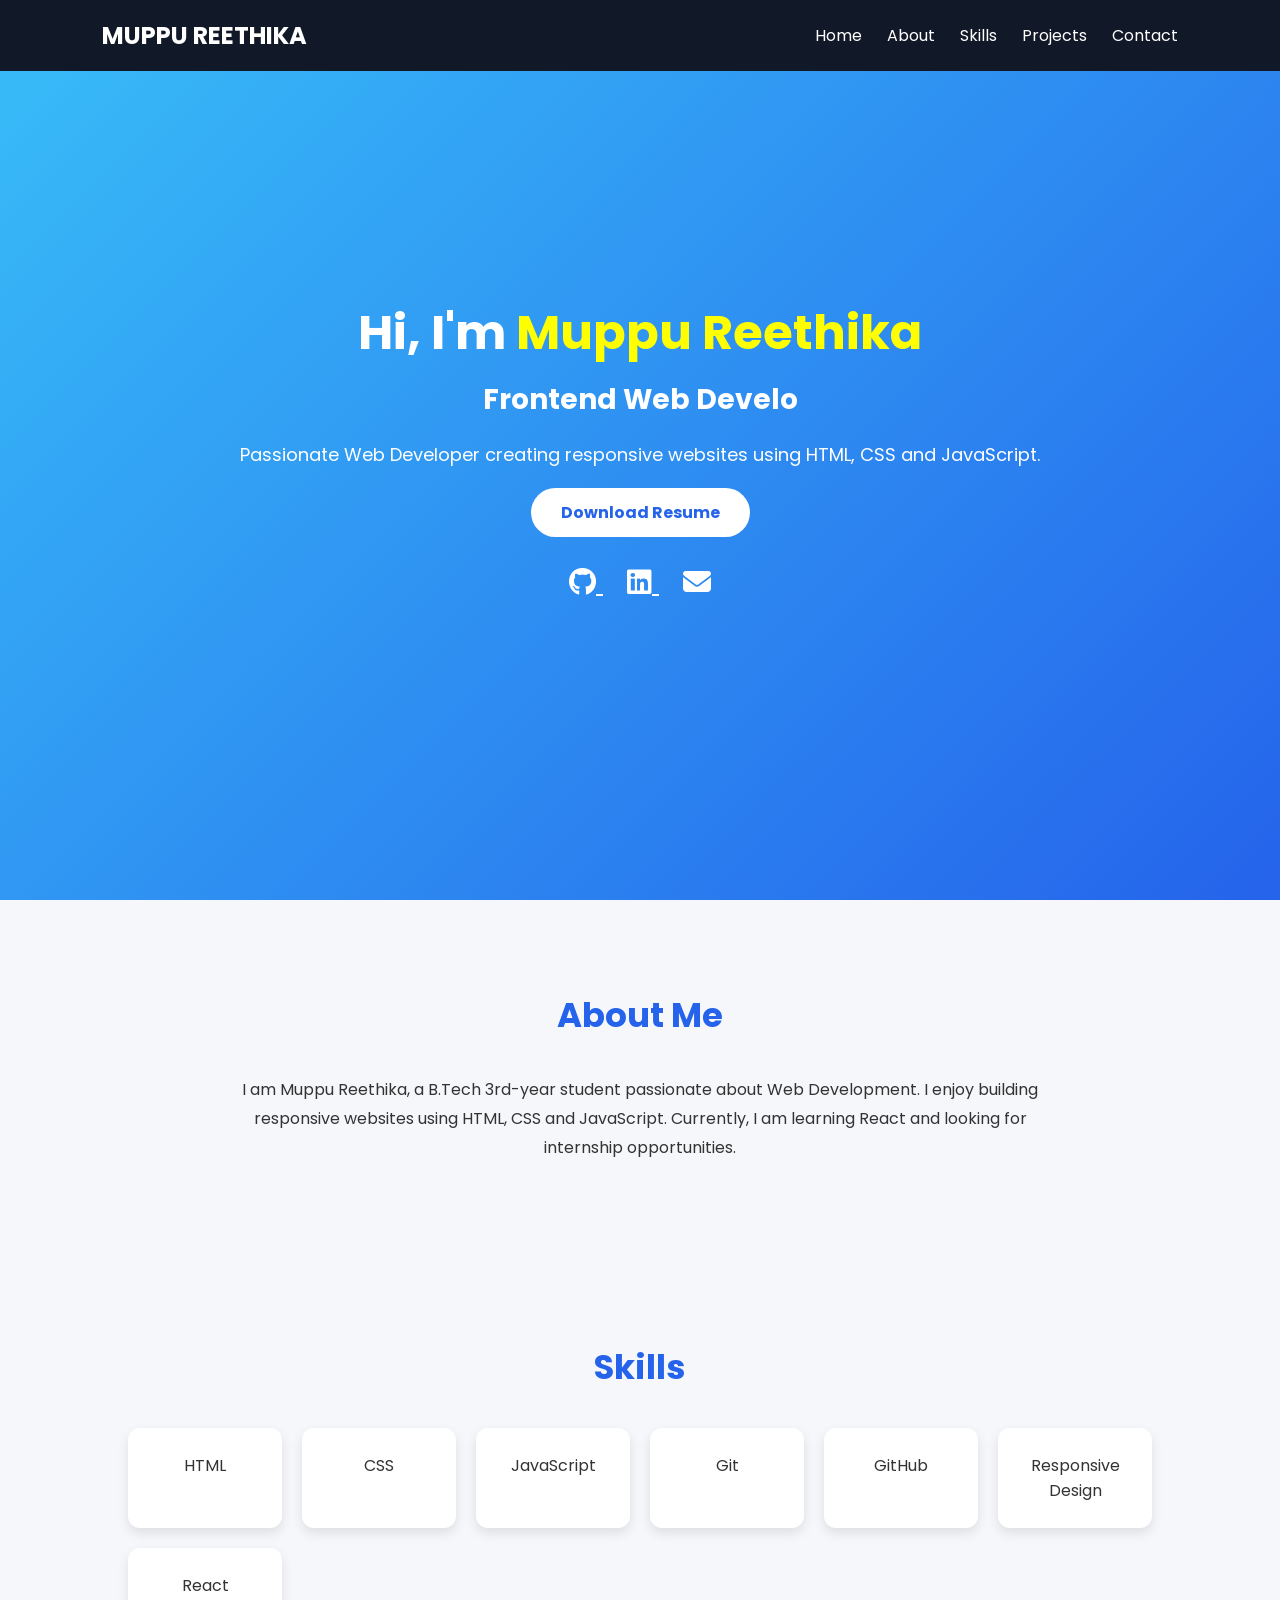
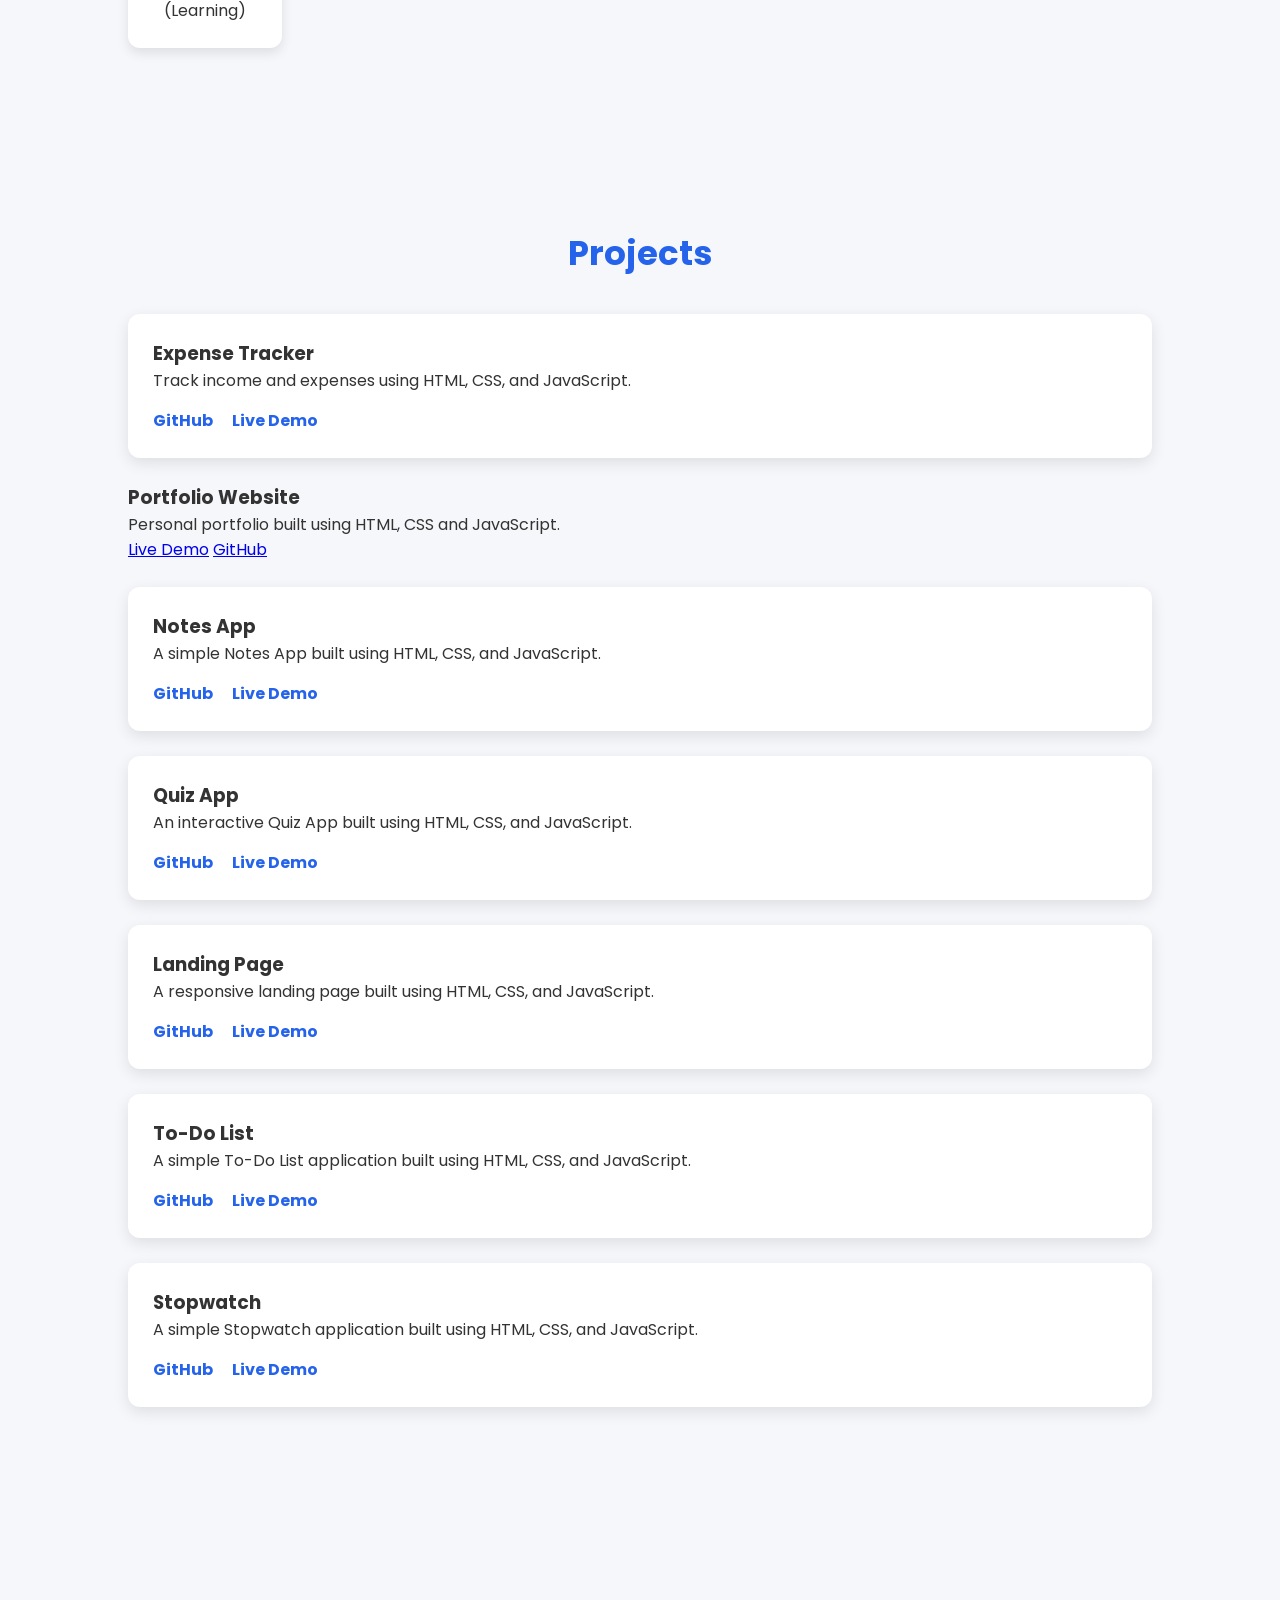
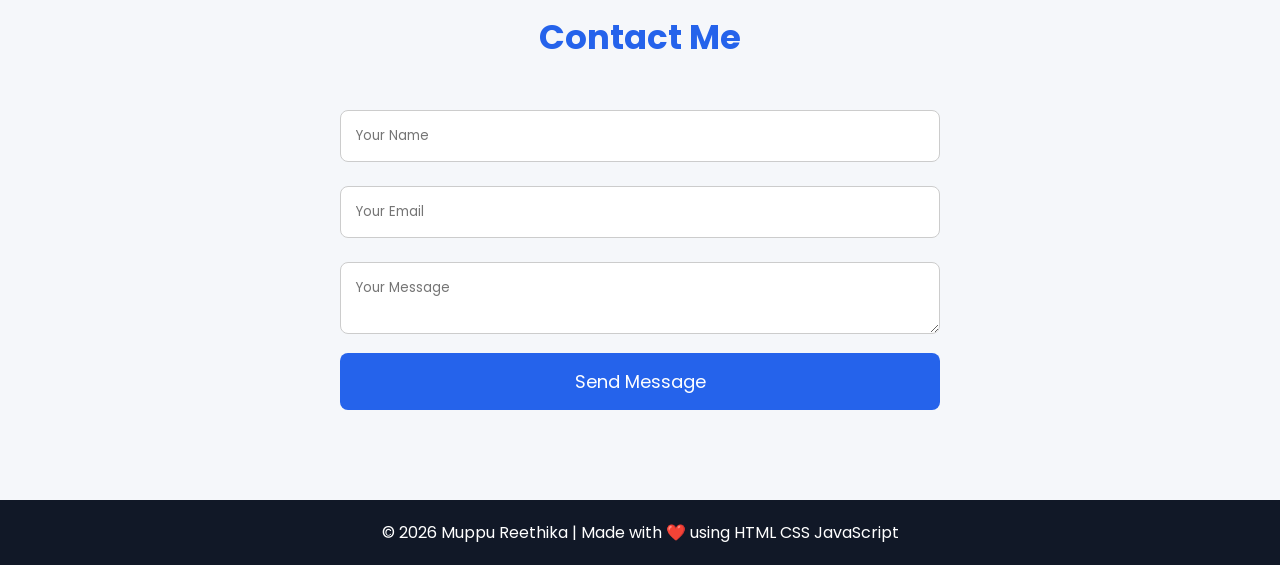
==== Downloads/Portfolio website/index.html @ 653ad844 "Updated portfolio" ====
<!DOCTYPE html>
<html lang="en">
<head>
    <meta charset="UTF-8">
    <meta name="viewport" content="width=device-width, initial-scale=1.0">
    <title>Muppu Reethika | Portfolio</title>

    <!-- Font Awesome Icons -->
    <link rel="stylesheet" href="https://cdnjs.cloudflare.com/ajax/libs/font-awesome/6.5.2/css/all.min.css">

    <!-- CSS File -->
    <link rel="stylesheet" href="style.css">
</head>
<body>

<!-- Navbar -->
<header>
    <nav>
        <h2>MUPPU REETHIKA</h2>

        <ul>
            <li><a href="#home">Home</a></li>
            <li><a href="#about">About</a></li>
            <li><a href="#skills">Skills</a></li>
            <li><a href="#projects">Projects</a></li>
            <li><a href="#contact">Contact</a></li>
        </ul>
    </nav>
</header>

<!-- Hero Section -->
<section id="home" class="hero">

    <div class="hero-content">

        <h1>Hi, I'm <span>Muppu Reethika</span></h1>

        <h3>Frontend Web Developer</h3>

        <p>
            Passionate Web Developer creating responsive websites using
            HTML, CSS and JavaScript.
        </p>

        <a href="resume.pdf" class="btn" download>Download Resume</a>

        <div class="social-icons">

            <a href="https://github.com/YourGitHubUsername">
                <i class="fab fa-github"></i>
            </a>

            <a href="https://linkedin.com/in/YourLinkedInUsername">
                <i class="fab fa-linkedin"></i>
            </a>

            <a href="mailto:reethikasrilatha@gmail.com">
                <i class="fas fa-envelope"></i>
            </a>

        </div>

    </div>

</section>

<!-- About -->
<section id="about">

    <h2>About Me</h2>

    <p>
        I am Muppu Reethika, a B.Tech 3rd-year student passionate about
        Web Development. I enjoy building responsive websites using
        HTML, CSS and JavaScript. Currently, I am learning React and
        looking for internship opportunities.
    </p>

</section>

<!-- Skills -->
<section id="skills">

    <h2>Skills</h2>

    <div class="skills">

        <div>HTML</div>
        <div>CSS</div>
        <div>JavaScript</div>
        <div>Git</div>
        <div>GitHub</div>
        <div>Responsive Design</div>
        <div>React (Learning)</div>

    </div>

</section>

<!-- Projects -->
<section id="projects">

<h2>Projects</h2>

<div class="project">
    <h3>Expense Tracker</h3>
    <p>Track income and expenses using HTML, CSS, and JavaScript.</p>

    <a href="https://github.com/reethikasrilatha-lab/expense-Tracker" target="_blank">GitHub</a>

    <a href=https://reethikasrilatha-lab.github.io/Expense-Tracker/ target="_blank">Live Demo</a>
</div>
<h3>Portfolio Website</h3>

<p>Personal portfolio built using HTML, CSS and JavaScript.</p>

<a href="#">Live Demo</a>

<a href="#">GitHub</a>

</div>

<div class="project">

    <h3>Notes App</h3>
    <p>A simple Notes App built using HTML, CSS, and JavaScript.</p>

    <a href="https://github.com/reethikasrilatha-lab/notes-App" target="_blank">GitHub</a>

    <a href="https://reethikasrilatha-lab.github.io/Notes-App/" target="_blank">Live Demo</a>
</div>


</div>

<div class="project">

    <h3>Quiz App</h3>
    <p>An interactive Quiz App built using HTML, CSS, and JavaScript.</p>

    <a href="https://github.com/reethikasrilatha-lab/Quiz-App" target="_blank">GitHub</a>

    <a href="https://reethikasrilatha-lab.github.io/Quiz-App/" target="_blank">Live Demo</a>
</div>

<div class="project">

    <h3>Landing Page</h3>
    <p>A responsive landing page built using HTML, CSS, and JavaScript.</p>

    <a href="https://github.com/reethikasrilatha-lab/Landing-Page" target="_blank">GitHub</a>

    <a href="https://reethikasrilatha-lab.github.io/Landing-Page/" target="_blank">Live Demo</a>
</div>

<div class="project">

    <h3>To-Do List</h3>
    <p>A simple To-Do List application built using HTML, CSS, and JavaScript.</p>

    <a href="https://github.com/reethikasrilatha-lab/To-Do-List" target="_blank">GitHub</a>

    <a href="https://reethikasrilatha-lab.github.io/To-Do-List/" target="_blank">Live Demo</a>
</div>

<div class="project">

    <h3>Stopwatch</h3>
    <p>A simple Stopwatch application built using HTML, CSS, and JavaScript.</p>

    <a href="https://github.com/reethikasrilatha-lab/stop-Watch" target="_blank">GitHub</a>

    <a href="https://reethikasrilatha-lab.github.io/stop-Watch/" target="_blank">Live Demo</a>
</div>


</section>

<!-- Contact -->
<section id="contact">

<h2>Contact Me</h2>

<form>

<input type="text" placeholder="Your Name" required>

<input type="email" placeholder="Your Email" required>

<textarea placeholder="Your Message"></textarea>

<button type="submit">Send Message</button>

</form>

</section>

<!-- Footer -->
<footer>

<p>© 2026 Muppu Reethika | Made with ❤️ using HTML CSS JavaScript</p>

</footer>

<!-- JavaScript -->
<script src="script.js"></script>

</body>
</html>
---- Downloads/Portfolio website/style.css ----
/* Google Font */
@import url('https://fonts.googleapis.com/css2?family=Poppins:wght@300;400;500;600;700&display=swap');

/* Reset */
*{
    margin:0;
    padding:0;
    box-sizing:border-box;
    font-family:'Poppins',sans-serif;
}

html{
    scroll-behavior:smooth;
}

body{
    background:#f5f7fa;
    color:#333;
}

/* Navbar */

header{
    position:fixed;
    width:100%;
    top:0;
    background:#111827;
    padding:18px 8%;
    z-index:1000;
}

nav{
    display:flex;
    justify-content:space-between;
    align-items:center;
}

nav h2{
    color:white;
}

nav ul{
    display:flex;
    list-style:none;
}

nav ul li{
    margin-left:25px;
}

nav ul li a{
    color:white;
    text-decoration:none;
    transition:.3s;
}

nav ul li a:hover{
    color:#38bdf8;
}

/* Hero */

.hero{
    height:100vh;
    display:flex;
    justify-content:center;
    align-items:center;
    text-align:center;
    background:linear-gradient(135deg,#38bdf8,#2563eb);
    color:white;
}

.hero h1{
    font-size:48px;
}

.hero span{
    color:yellow;
}

.hero h3{
    margin-top:10px;
    font-size:28px;
}

.hero p{
    margin:20px 0;
    font-size:18px;
}

/* Button */

.btn{
    display:inline-block;
    padding:12px 30px;
    background:white;
    color:#2563eb;
    border-radius:30px;
    text-decoration:none;
    font-weight:bold;
    transition:.3s;
}

.btn:hover{
    transform:scale(1.08);
    background:#111827;
    color:white;
}

/* Social Icons */

.social-icons{
    margin-top:25px;
}

.social-icons a{
    color:white;
    font-size:28px;
    margin:0 12px;
    transition:.3s;
}

.social-icons a:hover{
    color:yellow;
    transform:translateY(-5px);
}

/* Sections */

section{
    padding:90px 10%;
}

section h2{
    text-align:center;
    margin-bottom:35px;
    color:#2563eb;
    font-size:34px;
}

/* About */

#about p{
    max-width:800px;
    margin:auto;
    text-align:center;
    line-height:1.8;
}

/* Skills */

.skills{
    display:grid;
    grid-template-columns:repeat(auto-fit,minmax(150px,1fr));
    gap:20px;
}

.skills div{
    background:white;
    padding:25px;
    border-radius:12px;
    text-align:center;
    box-shadow:0 5px 12px rgba(0,0,0,.1);
    transition:.3s;
}

.skills div:hover{
    transform:translateY(-8px);
}

/* Projects */

.project{
    background:white;
    margin:25px 0;
    padding:25px;
    border-radius:12px;
    box-shadow:0 5px 15px rgba(0,0,0,.1);
    transition:.3s;
}

.project:hover{
    transform:translateY(-10px);
}

.project a{
    display:inline-block;
    margin-top:15px;
    margin-right:15px;
    text-decoration:none;
    color:#2563eb;
    font-weight:bold;
}

/* Contact */

form{
    max-width:600px;
    margin:auto;
}

input,
textarea{
    width:100%;
    padding:15px;
    margin:12px 0;
    border:1px solid #ccc;
    border-radius:8px;
}

button{
    width:100%;
    padding:15px;
    border:none;
    background:#2563eb;
    color:white;
    font-size:18px;
    border-radius:8px;
    cursor:pointer;
    transition:.3s;
}

button:hover{
    background:#1d4ed8;
}

/* Footer */

footer{
    background:#111827;
    color:white;
    text-align:center;
    padding:20px;
}

/* Responsive */

@media(max-width:768px){

nav{
    flex-direction:column;
}

nav ul{
    margin-top:15px;
    flex-wrap:wrap;
    justify-content:center;
}

.hero h1{
    font-size:34px;
}

.hero h3{
    font-size:22px;
}

}
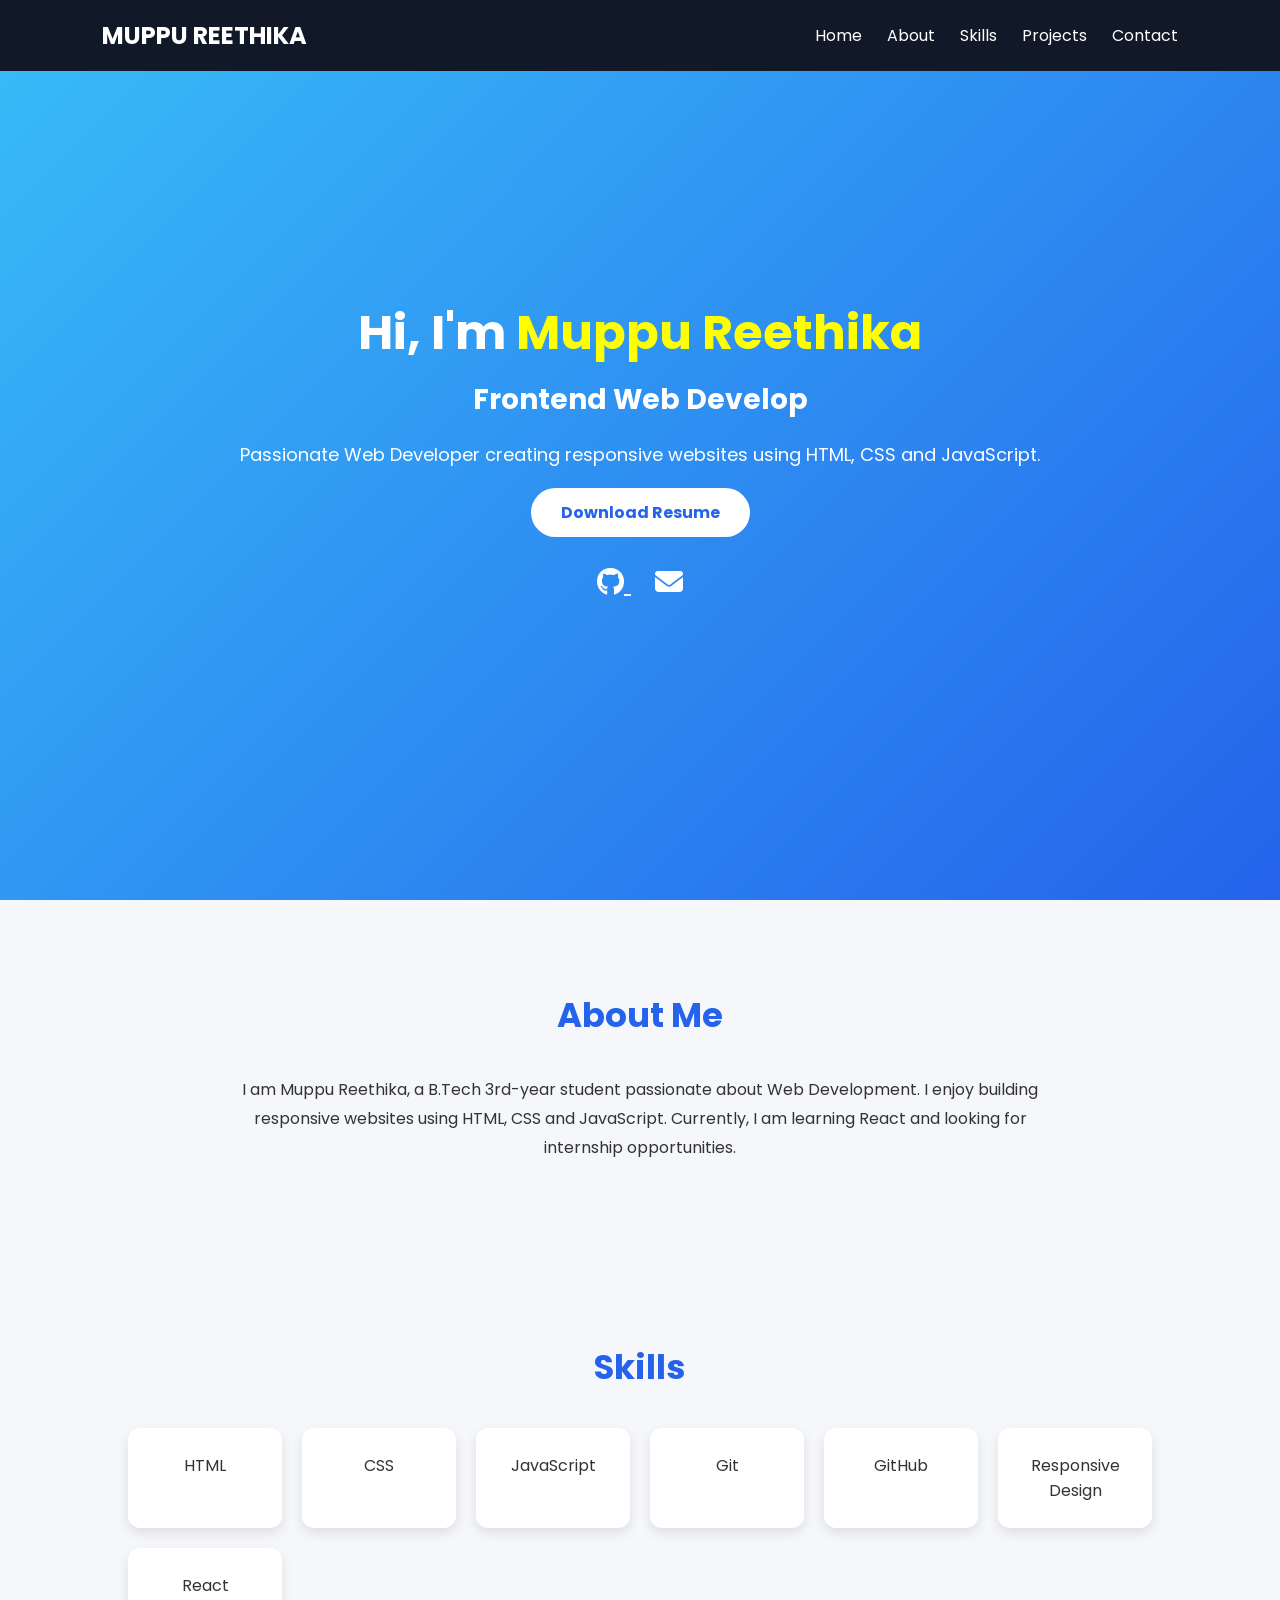
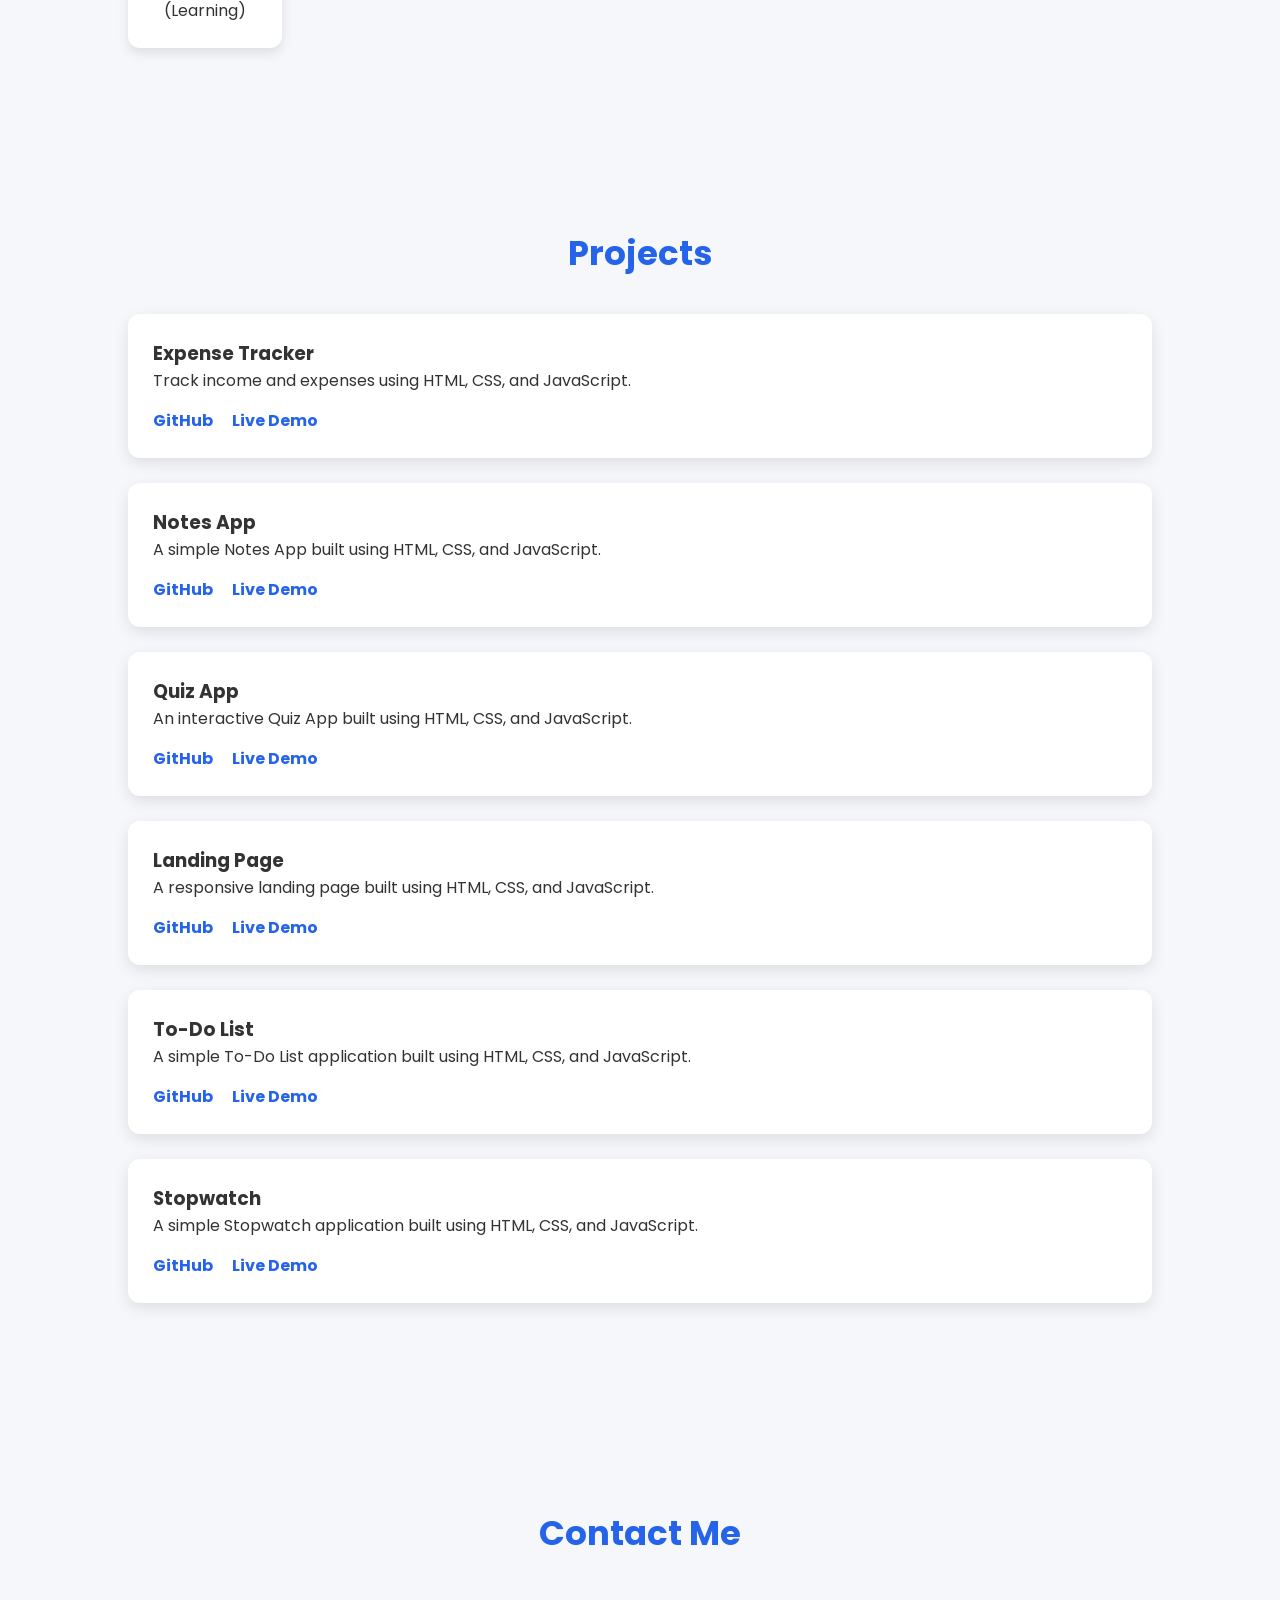
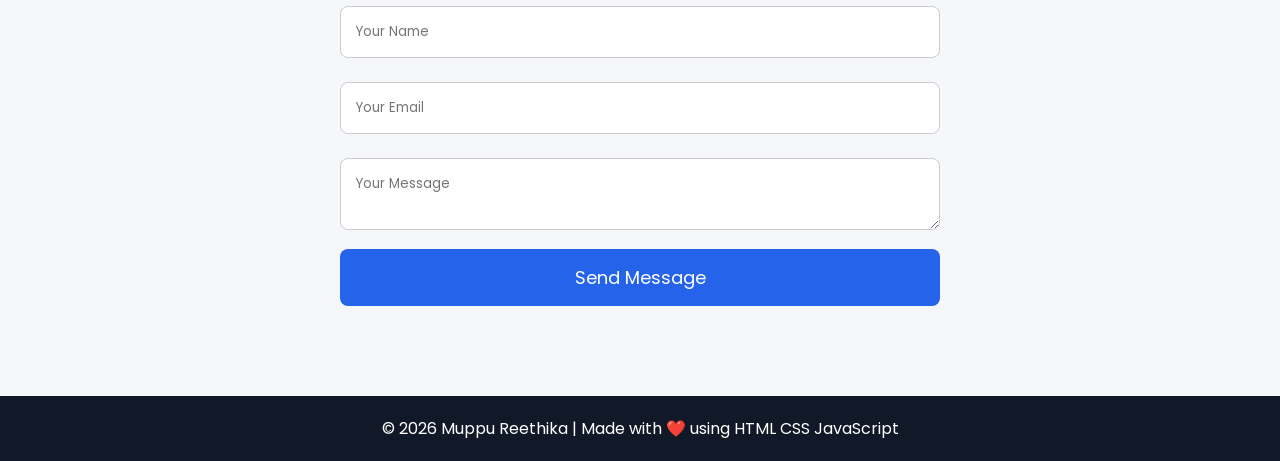
==== commit 3dea59b9: "Add working contact form" ====
--- a/Downloads/Portfolio website/index.html
+++ b/Downloads/Portfolio website/index.html
@@ -43,7 +43,7 @@
             HTML, CSS and JavaScript.
         </p>
 
-        <a href="resume.pdf" class="btn" download>Download Resume</a>
+        <a href="Resume.pdf" class="btn" download>Download Resume</a>
 
         <div class="social-icons">
 
@@ -51,8 +51,6 @@
                 <i class="fab fa-github"></i>
             </a>
 
-            <a href="https://linkedin.com/in/YourLinkedInUsername">
-                <i class="fab fa-linkedin"></i>
             </a>
 
             <a href="mailto:reethikasrilatha@gmail.com">
@@ -111,13 +109,6 @@
 
     <a href=https://reethikasrilatha-lab.github.io/Expense-Tracker/ target="_blank">Live Demo</a>
 </div>
-<h3>Portfolio Website</h3>
-
-<p>Personal portfolio built using HTML, CSS and JavaScript.</p>
-
-<a href="#">Live Demo</a>
-
-<a href="#">GitHub</a>
 
 </div>
 
@@ -182,15 +173,12 @@
 
 <h2>Contact Me</h2>
 
-<form>
-
-<input type="text" placeholder="Your Name" required>
-
-<input type="email" placeholder="Your Email" required>
-
-<textarea placeholder="Your Message"></textarea>
-
-<button type="submit">Send Message</button>
+<form id="contactForm">
+  <input type="text" name="name" placeholder="Your Name" required>
+  <input type="email" name="email" placeholder="Your Email" required>
+  <textarea name="message" placeholder="Your Message" required></textarea>
+  <button type="submit">Send Message</button>
+  <p id="formStatus"></p>
 
 </form>
 
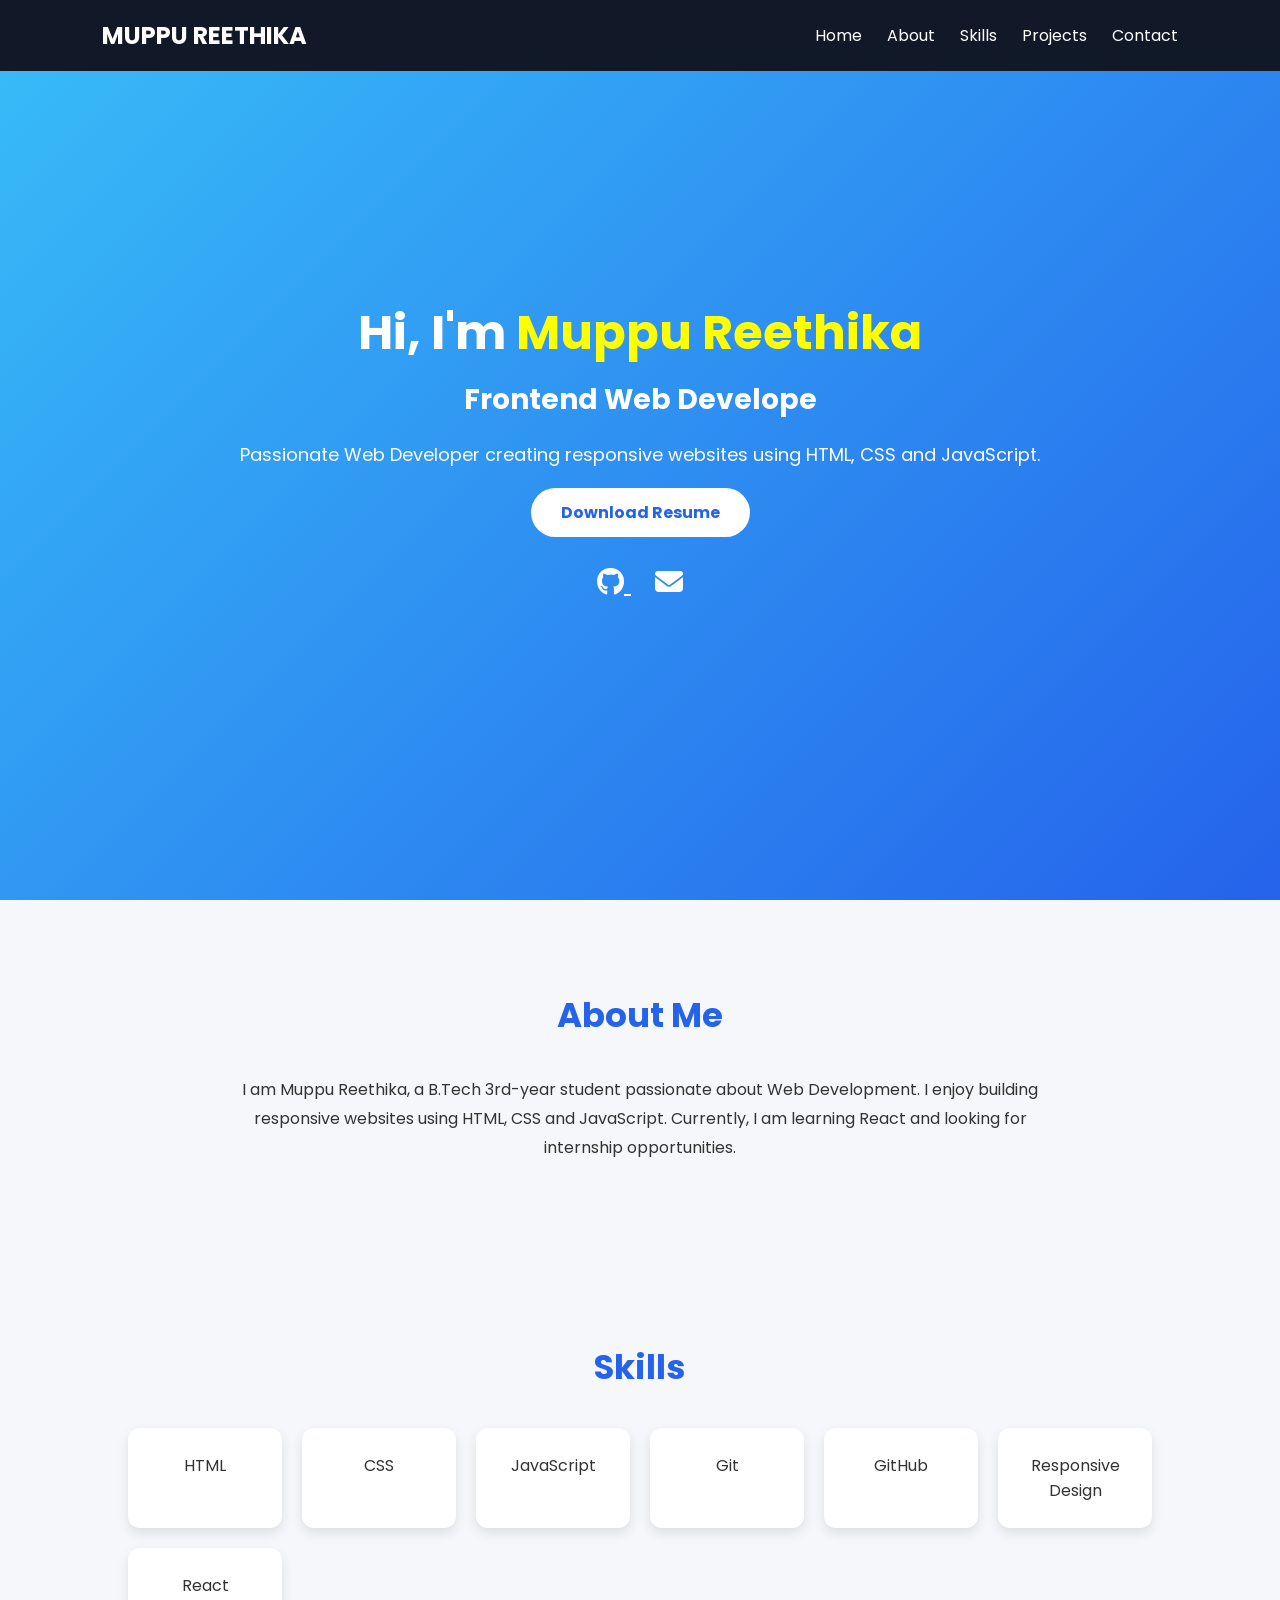
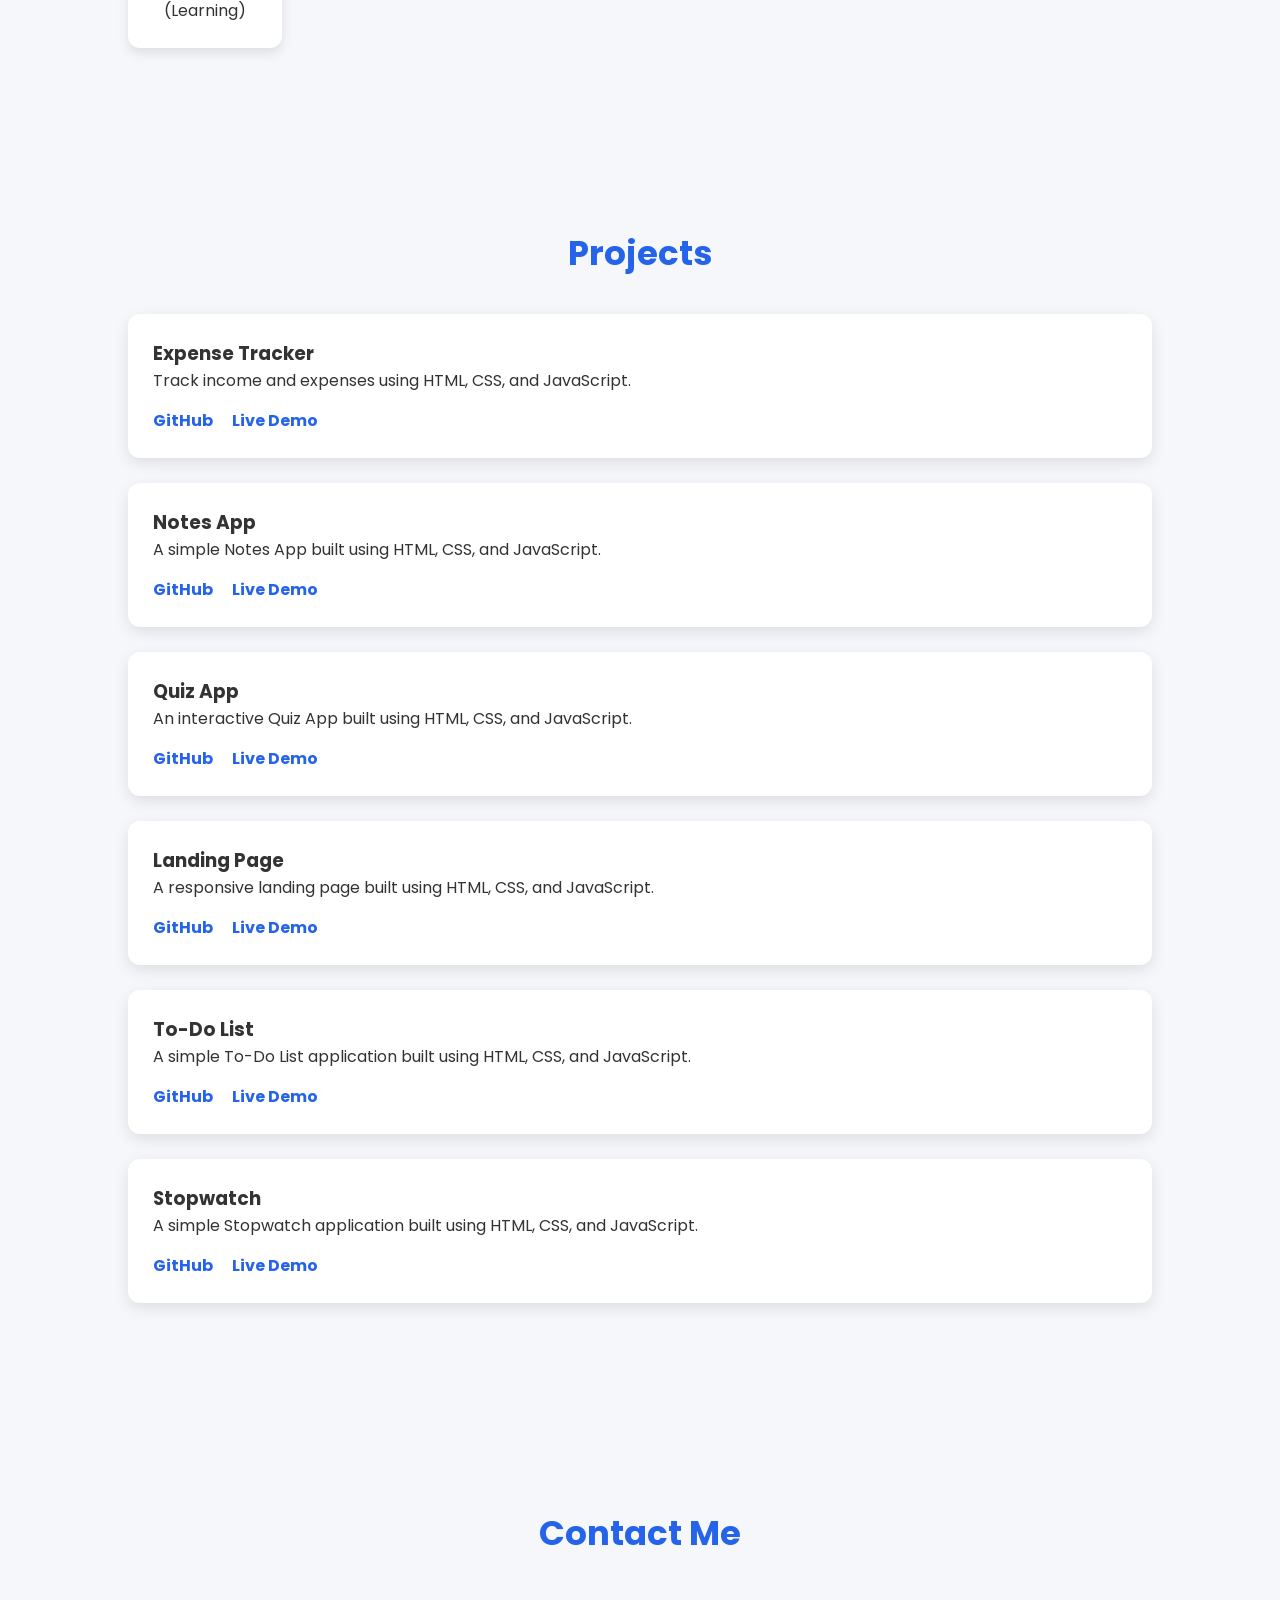
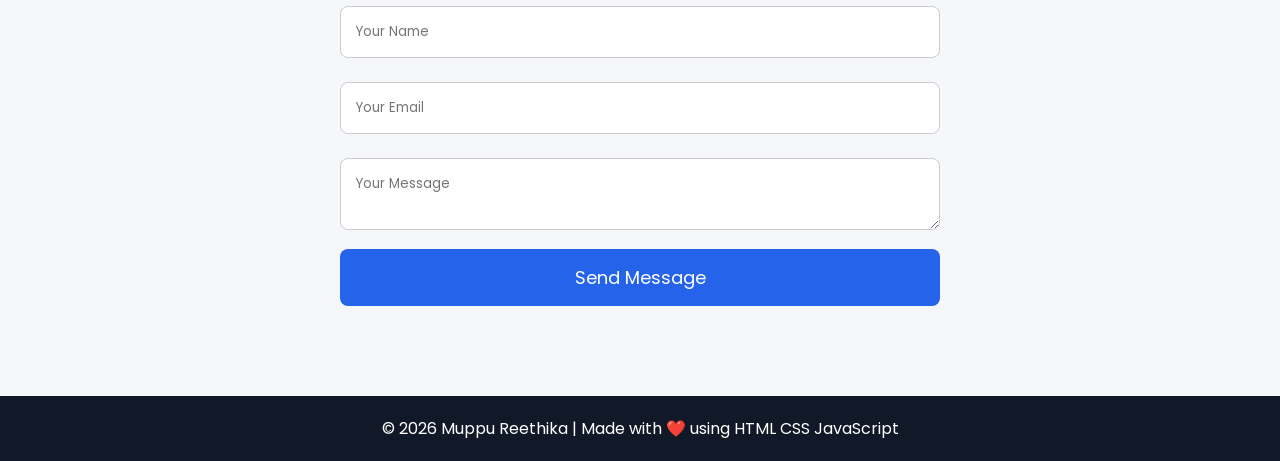
==== commit f1b2fd9b: "Remove fade-in animation" ====
--- a/Downloads/Portfolio website/index.html
+++ b/Downloads/Portfolio website/index.html
@@ -181,7 +181,6 @@
   <p id="formStatus"></p>
 
 </form>
-
 </section>
 
 <!-- Footer -->
